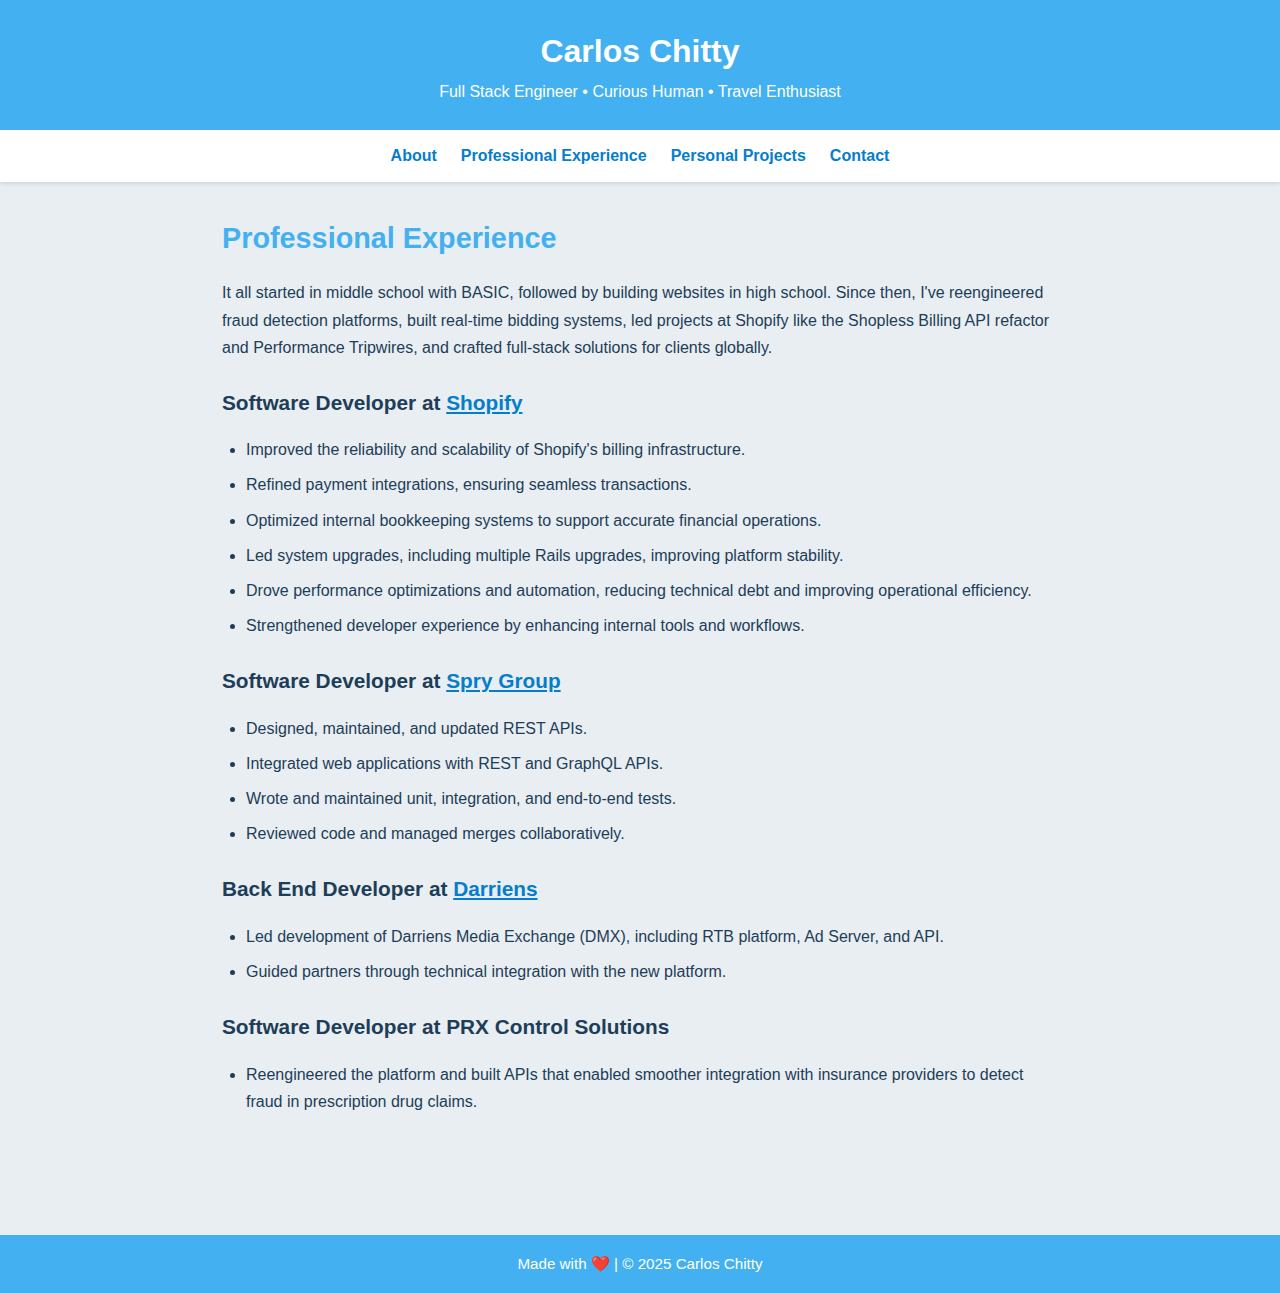
==== experience.html @ 8e475059 "HTML/CSS website initial version" ====
<!DOCTYPE html>
<html lang="en">

<head>
  <meta charset="UTF-8" />
  <meta name="viewport" content="width=device-width, initial-scale=1.0" />
  <title>Full Stack Engineer | Carlos Chitty | Professional Experience</title>
  <link rel="stylesheet" href="styles.css">
</head>

<body>
  <header>
    <h1>Carlos Chitty</h1>
    <p>Full Stack Engineer • Curious Human • Travel Enthusiast</p>
  </header>

  <nav aria-label="main navigation">
    <a href="index.html#about">About</a>
    <a href="experience.html#experience">Professional Experience</a>
    <a href="index.html#projects">Personal Projects</a>
    <a href="index.html#contact">Contact</a>
  </nav>

  <main class="container">
    <section id="experience" aria-labelledby="experience-heading">
      <h2>Professional Experience</h2>
      <p>
        It all started in middle school with BASIC, followed by building websites in high school.
        Since then, I've reengineered fraud detection platforms, built real-time bidding systems,
        led projects at Shopify like the Shopless Billing API refactor and Performance Tripwires,
        and crafted full-stack solutions for clients globally.
      </p>

      <h3>
        Software Developer at
        <a href="https://shopify.com/" target="_blank" rel="noopener noreferrer">Shopify</a>
      </h3>
      <ul>
        <li>Improved the reliability and scalability of Shopify's billing infrastructure.</li>
        <li>Refined payment integrations, ensuring seamless transactions.</li>
        <li>Optimized internal bookkeeping systems to support accurate financial operations.</li>
        <li>Led system upgrades, including multiple Rails upgrades, improving platform stability.</li>
        <li>Drove performance optimizations and automation, reducing technical debt and improving operational
          efficiency.</li>
        <li>Strengthened developer experience by enhancing internal tools and workflows.</li>
      </ul>

      <h3>
        Software Developer at
        <a href="https://spry-group.com/" target="_blank" rel="noopener noreferrer">Spry Group</a>
      </h3>
      <ul>
        <li>Designed, maintained, and updated REST APIs.</li>
        <li>Integrated web applications with REST and GraphQL APIs.</li>
        <li>Wrote and maintained unit, integration, and end-to-end tests.</li>
        <li>Reviewed code and managed merges collaboratively.</li>
      </ul>

      <h3>
        Back End Developer at
        <a href="https://darriens.com/" target="_blank" rel="noopener noreferrer">Darriens</a>
      </h3>
      <ul>
        <li>Led development of Darriens Media Exchange (DMX), including RTB platform, Ad Server, and API.</li>
        <li>Guided partners through technical integration with the new platform.</li>
      </ul>

      <h3>
        Software Developer at PRX Control Solutions
      </h3>
      <ul>
        <li>Reengineered the platform and built APIs that enabled smoother
          integration with insurance providers to detect fraud in prescription drug claims.</li>
      </ul>

    </section>

  </main>

  <footer>
    <p>Made with ❤️ | &copy; 2025 Carlos Chitty</p>
  </footer>
</body>

</html>
---- styles.css ----
:root {
  --main-color: #43b0f1;
  --accent-color: #057dcd;
  --bg-color: #e8eef1;
  --text-color: #1e3d58;
  --link-color: var(--accent-color);
  --link-hover-color: #045a86;
  --list-indent: 1.5rem;
  --font-stack: 'Segoe UI', Tahoma, Geneva, Verdana, sans-serif;
}

* {
  box-sizing: border-box;
  margin: 0;
  padding: 0;
}

body {
  font-family: var(--font-stack);
  background-color: var(--bg-color);
  color: var(--text-color);
  line-height: 1.7;
}

header {
  background: var(--main-color);
  color: white;
  padding: 1.5rem;
  text-align: center;
}

nav {
  display: flex;
  justify-content: center;
  gap: 1.5rem;
  background: white;
  padding: 0.8rem;
  box-shadow: 0 2px 4px rgba(0, 0, 0, 0.1);
}

nav a {
  text-decoration: none;
  color: var(--link-color);
  font-weight: bold;
  transition: color 0.2s ease;
}

nav a:hover,
nav a:focus {
  color: var(--link-hover-color);
}

.container {
  padding: 2rem;
  max-width: 900px;
  margin: auto;
}

section {
  margin-bottom: 2.5rem;
}

h2 {
  color: var(--main-color);
  margin-bottom: 1rem;
  font-size: 1.8rem;
}

h3 {
  margin-top: 1.5rem;
  color: var(--text-color);
  font-size: 1.3rem;
}

ul {
  list-style: disc;
  padding-left: var(--list-indent);
  margin-top: 1rem;
  margin-bottom: 1.5rem;
}

li {
  margin-bottom: 0.5rem;
}

ul ul {
  list-style: circle;
  padding-left: var(--list-indent);
  margin-top: 0.5rem;
}

a {
  color: var(--link-color);
  text-decoration: underline;
  transition: color 0.2s ease;
}

a:hover,
a:focus {
  color: var(--link-hover-color);
}

#projects ul,
#projects ul ul {
  list-style: inherit;
  padding-left: var(--list-indent);
  margin-top: 1rem;
  margin-bottom: 1.5rem;
}

#projects li {
  margin-bottom: 0.5rem;
}

footer {
  background: var(--main-color);
  color: white;
  text-align: center;
  padding: 1rem;
  margin-top: 3rem;
  font-size: 0.95rem;
}

@media (max-width: 600px) {
  nav {
    flex-direction: column;
    align-items: center;
  }
}
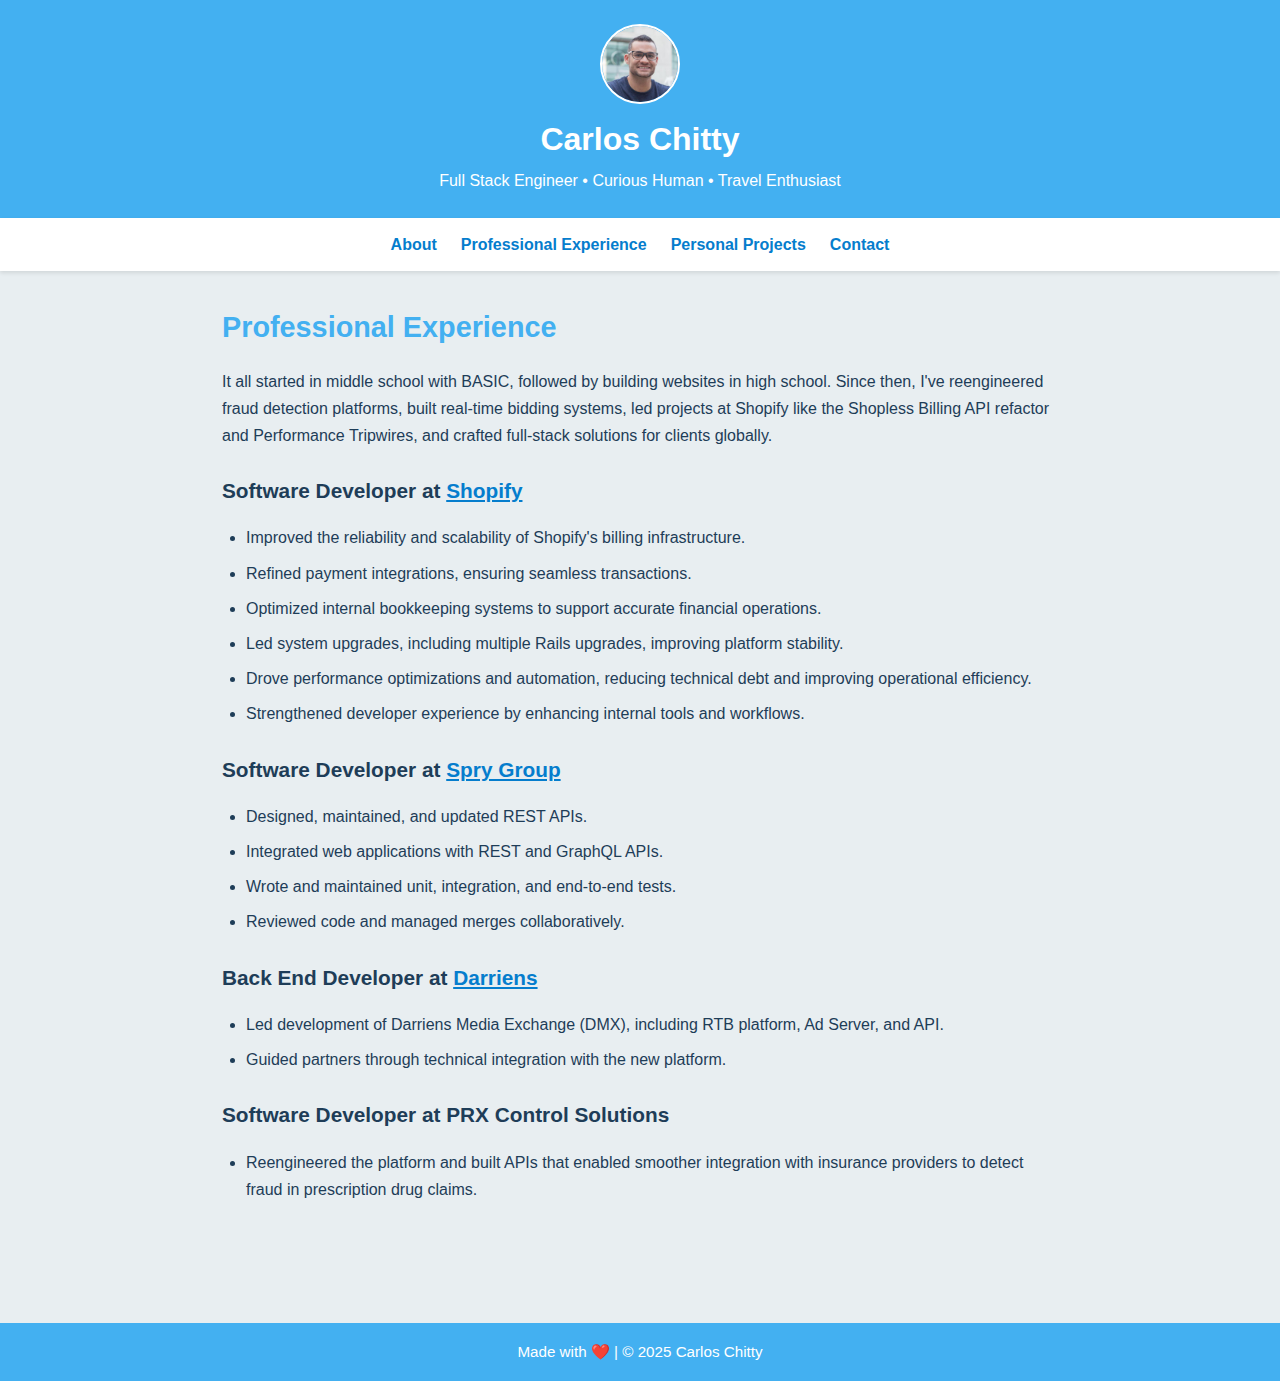
==== commit 513e1ec0: "Add pic" ====
--- a/experience.html
+++ b/experience.html
@@ -10,6 +10,7 @@
 
 <body>
   <header>
+    <img src="profile.jpeg" alt="Carlos Chitty" class="profile-img">
     <h1>Carlos Chitty</h1>
     <p>Full Stack Engineer • Curious Human • Travel Enthusiast</p>
   </header>
--- a/styles.css
+++ b/styles.css
@@ -112,6 +112,14 @@
   margin-bottom: 0.5rem;
 }
 
+.profile-img {
+  width: 80px;
+  height: 80px;
+  border-radius: 50%;
+  object-fit: cover;
+  border: 2px solid white;
+}
+
 footer {
   background: var(--main-color);
   color: white;
